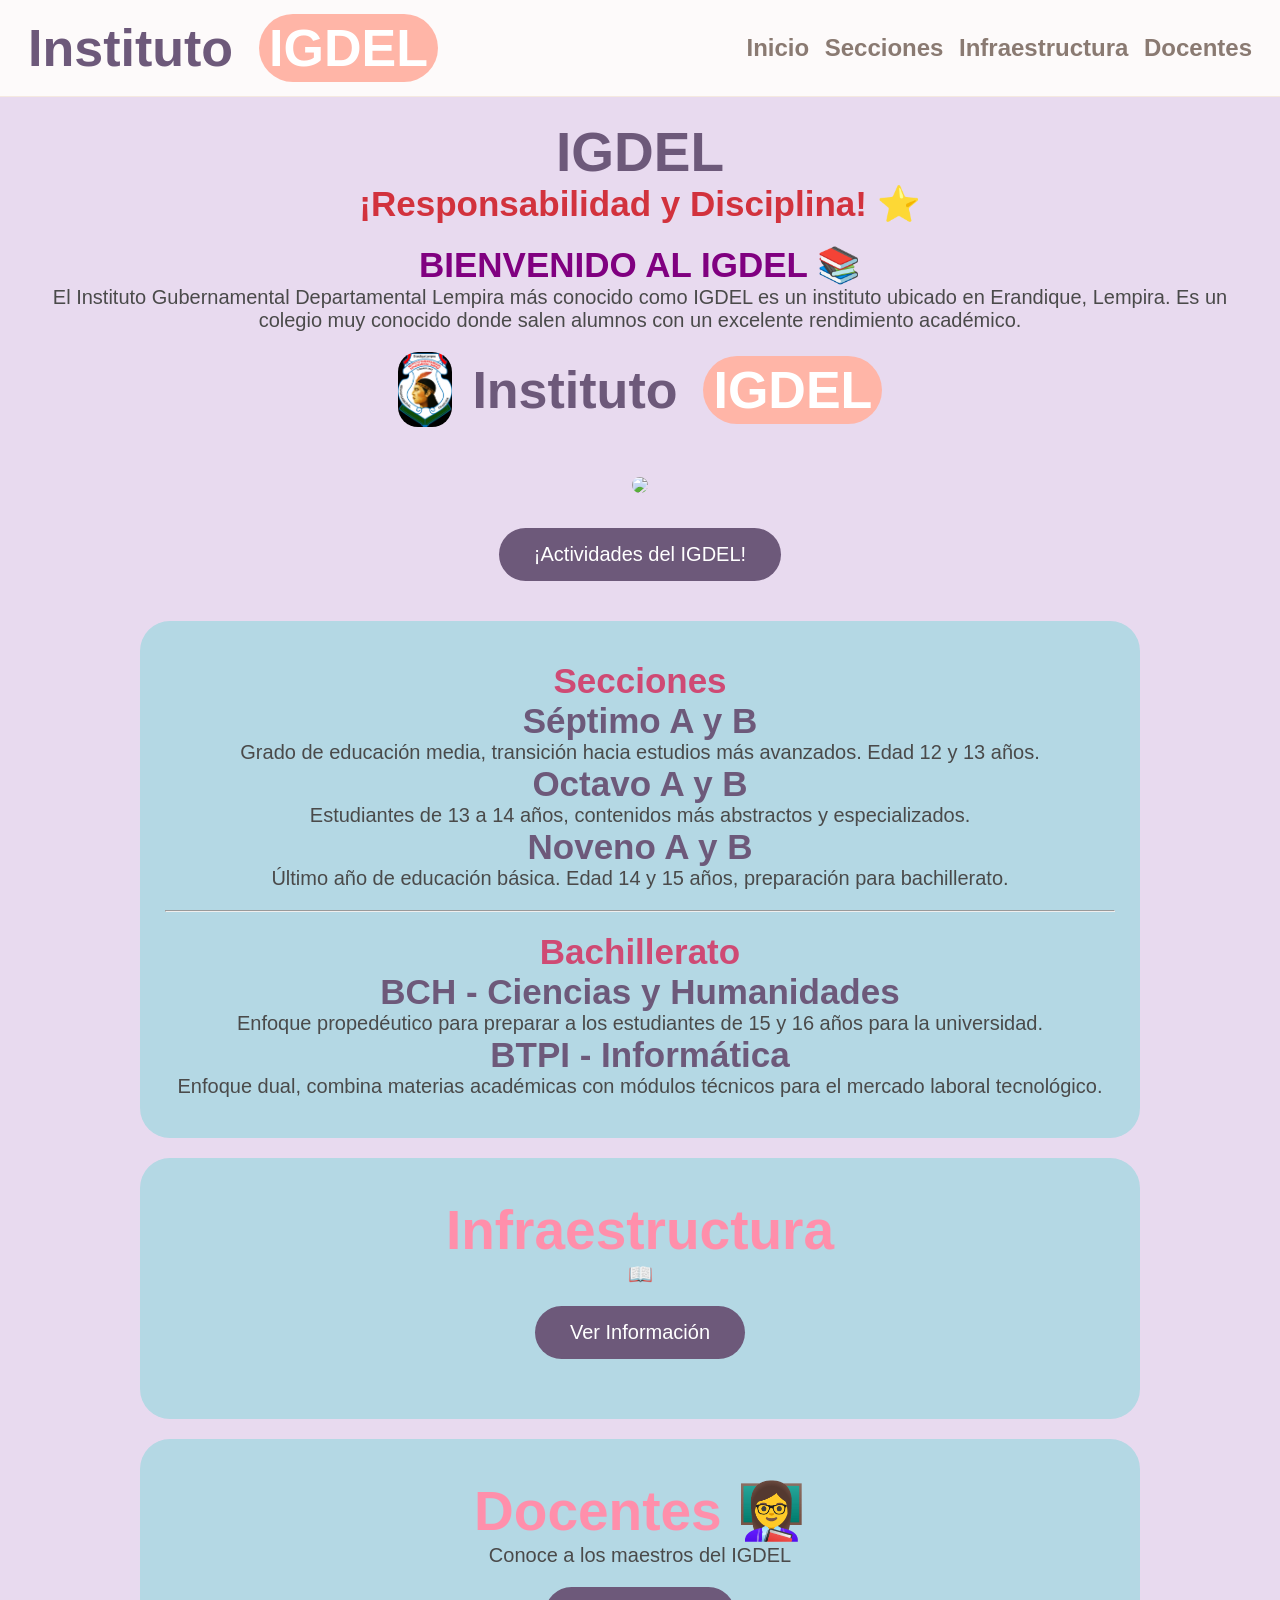
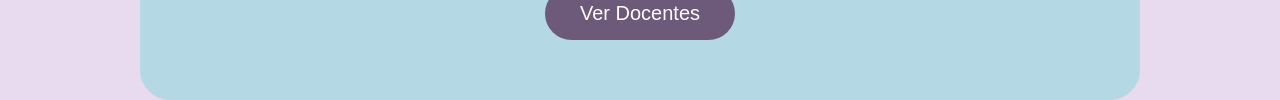
==== index.html @ 0a602501 "Update index.html" ====
<!DOCTYPE html>
<html lang="es">
<head>
  <meta charset="UTF-8">
  <meta name="viewport" content="width=device-width, initial-scale=1.0">
  <title>Colegio IGDEL</title>
  <link rel="stylesheet" href="styless.css">
</head>
<body>

<nav>
  <div class="logo">Instituto<span>IGDEL</span></div>
  <div>
    <a href="#inicio">Inicio</a>
    <a href="#niveles">Secciones</a>
    <a href="#infraestructura">Infraestructura</a>
    <a href="#docentes">Docentes</a>
  </div>
</nav>


<div id="inicio" class="hero">
  <h1 style="color:#6d597a;">IGDEL</h1>
  <h2 style="color:#D2323D;">¡Responsabilidad y Disciplina! ⭐</h2>
  <h2 style="color:purple; margin-top:20px;">BIENVENIDO AL IGDEL 📚</h2>
  <p>El Instituto Gubernamental Departamental Lempira más conocido como IGDEL es un instituto ubicado en Erandique, Lempira. Es un colegio muy conocido donde salen alumnos con un excelente rendimiento académico.</p>
  <div class="logo" style="justify-content:center; margin-top:20px;">
    <img src="logo.jpeg" style="height:75px; border-radius:20px;">
    Instituto <span>IGDEL</span>
  </div>
</div>


<div style="text-align:center;">
  <img src="igdel.jpg" class="img-colegio" width="600">
  <br>
  <button type="button" class="boton-info" onclick="mostrarActividades()">¡Actividades del IGDEL!</button>
  <div id="mi-informacion" class="caja-informacion">
    <img src="acti1.jpg" class="img-colegio" width="600">
    <img src="acti2.jpeg" class="img-colegio" width="300">
    <img src="acti3.jpeg" class="img-colegio" width="600">
    <img src="acti4.jpeg" class="img-colegio" width="600">
  </div>
</div>


<section id="niveles">
  <h2 style="color:#CF4A74; text-align:center;">Secciones</h2>
  <h2>Séptimo A y B</h2>
  <p>Grado de educación media, transición hacia estudios más avanzados. Edad 12 y 13 años.</p>
  <h2>Octavo A y B</h2>
  <p>Estudiantes de 13 a 14 años, contenidos más abstractos y especializados.</p>
  <h2>Noveno A y B</h2>
  <p>Último año de educación básica. Edad 14 y 15 años, preparación para bachillerato.</p>
  <hr style="margin:20px 0;">
  <h2 style="color:#CF4A74; text-align:center;">Bachillerato</h2>
  <h2>BCH - Ciencias y Humanidades</h2>
  <p>Enfoque propedéutico para preparar a los estudiantes de 15 y 16 años para la universidad.</p>
  <h2>BTPI - Informática</h2>
  <p>Enfoque dual, combina materias académicas con módulos técnicos para el mercado laboral tecnológico.</p>
</section>

<section id="infraestructura">
  <h1 style="color:#FF8FAB;">Infraestructura</h1>
  <p>📖</p>
  <button class="boton-info" onclick="mostrarInfo()">Ver Información</button>
  <div id="caja-informacion">
    <h2>Infraestructura del IGDEL</h2>
    <p>El instituto cuenta con aulas amplias, laboratorio de computación, biblioteca, cancha deportiva, baños y áreas verdes para el aprendizaje de los estudiantes.</p>
 <img src="WhatsApp Image 2026-11-09 at 10.29.57 AM.jpeg" width="350px">
<img src="WhatsApp Image 2026-11-09 at 10.38.28 AM.jpeg" width="350px">
<img src="WhatsApp Image 2026-11-09 at 10.39.08 AM.jpeg" width="350px">
  </div>
</section>

<section id="docentes">
  <h1 style="color:#FF8FAB;">Docentes 👩‍🏫</h1>
  <p>Conoce a los maestros del IGDEL</p>
  <button class="boton-info" onclick="mostrarDocentes()">Ver Docentes</button>
  <div id="caja-docentes">
    <p>El instituto está compuesto por docentes que imparten clases desde el nivel básico que sería desde séptimo a noveno que es la jornada de la mañana y la jornada de la tarde que son las carreras que son BCH y BTPI, también está la carrera de los fines de semana que es Promoción Social.</p>
    <h2 style="color:#89CFF0; margin-top:20px;">Español y Apreciación:</h2>
    <p>Estas clases las imparte la Maestra Sulma Oristila Otero Lara ella imparte clases tanto como en la jornada de la tarde como en la jornada de la mañana</p>
<img src="WhatsApp Image 2026-11-09 at 6.05.24 PM.jpeg" width="350px">
    <h2 style="color:#FF8FAB; margin-top:20px;">Física Aplicada y Matemáticas:</h2>
    <p>Estas dos clases las imparte la Profesora Guadalupe Muñoz, Matemáticas las imparte en la jornada de la mañana y en la tarde, y la de Física solo la imparte en la tarde.</p>
<img src="Prof Lupita 2026-11-09 at 6.05.24 PM.jpeg" width="350">
    <h2 style="color:#FF8FAB; margin-top:20px;">Psicología, Filosofía y Legislación:</h2>
    <p>Estas clases las imparte la prof Floridalma Hernandez y las imparte en la jornada de la tarde y le da clases tanto como a BCH y a BTPI </p>
 <h2 style="color:#FF8FAB; margin-top:20px;">Programacion, Ofimatica, informatica y Diseño:</h2>
<p> Estas clases las imparte el Profesor Josue Reyes en la jornada de la tarde en el grado Undecimo de BTPI </p>
 <h2 style="color:#FF8FAB; margin-top:20px;">Ingles:</h2>
<p> Esta clase la imparte el Profesor Carlos Membreño y las imparte en la jornada de la mañana y tarde </p>
<img src="Prof Carlos 2026-11-09 at 6.05.24 PM.jpeg" width="350px"> 
  </div>
</section>

<script>
function mostrarActividades(){
  var caja = document.getElementById("mi-informacion");
  caja.style.display = (caja.style.display === "block") ? "none" : "block";
}
function mostrarInfo(){
  var caja = document.getElementById("caja-informacion");
  caja.style.display = (caja.style.display === "block") ? "none" : "block";
}
function mostrarDocentes(){
  var caja = document.getElementById("caja-docentes");
  caja.style.display = (caja.style.display === "block") ? "none" : "block";
}
</script>

</body>
</html>
---- styless.css ----
link{('C:\Users\Dell\OneDrive\Desktop\Programacion Yeniffer Michell\tarea00index.html');
}

*{
  margin:0;
  padding:0;
  box-sizing:border-box;
}

body{
  font-family:'Poppins', sans-serif;
  background:#E8DAEF;
  color:#4a4a4a;
  text-align:center;
  padding-top: 80px;
  font-size:20px;
}

h1,h2,h3{
  font-family:'Fredoka', sans-serif;
  color:#6d597a;
}
h1{ font-size:55px; }
h2{ font-size:35px; }


nav{
  position:fixed;
  top:0; left:0;
  width:100%;
  z-index:100;
  background:rgba(255,253,251,0.9);
  backdrop-filter:blur(12px);
  display:flex;
  justify-content:space-between;
  align-items:center;
  padding:14px 28px;
  border-bottom:1px solid #f5e9e0;
}
.logo{
  font-family:'Fredoka', sans-serif;
  font-size:2.6em;
  font-weight:700;
  color:#6d597a;
  display:flex;
  align-items:center;
  gap:20px;
}
.logo span{
  background:#FFB5A7;
  padding:4px 10px;
  border-radius:40px;
  color:white;
  margin-left:6px;
}
nav a{
  text-decoration:none;
  color:#8a7a72;
  margin-left:10px;
  font-weight:600;
  font-size:1.2em;
}


.hero{
  text-align:center;
  padding:40px 25px;
}


section{
  max-width:1000px;
  margin:auto;
  padding:40px 25px;
  background:#B4D8E4;
  border-radius:30px;
  margin-top:20px;
}

.img-colegio{
  max-width:100%;
  border-radius:20px;
  margin:10px 0;
}


.boton-info{
  background:#6d597a;
  color:white;
  padding:15px 35px;
  font-size:20px;
  font-family:'Fredoka', sans-serif;
  border:none;
  border-radius:100px;
  cursor:pointer;
  margin:20px;
}
.boton-info:hover{
  background:#FFB5A7;
}

.caja-informacion, #caja-informacion, #caja-docentes{
  display:none;
  max-width:600px;
  margin:30px auto;
  padding:30px;
  background:white;
  border-radius:30px;
  border-left:8px solid #FFB5A7;
  text-align:left;
}
#caja-docentes{
  max-width:800px;
}
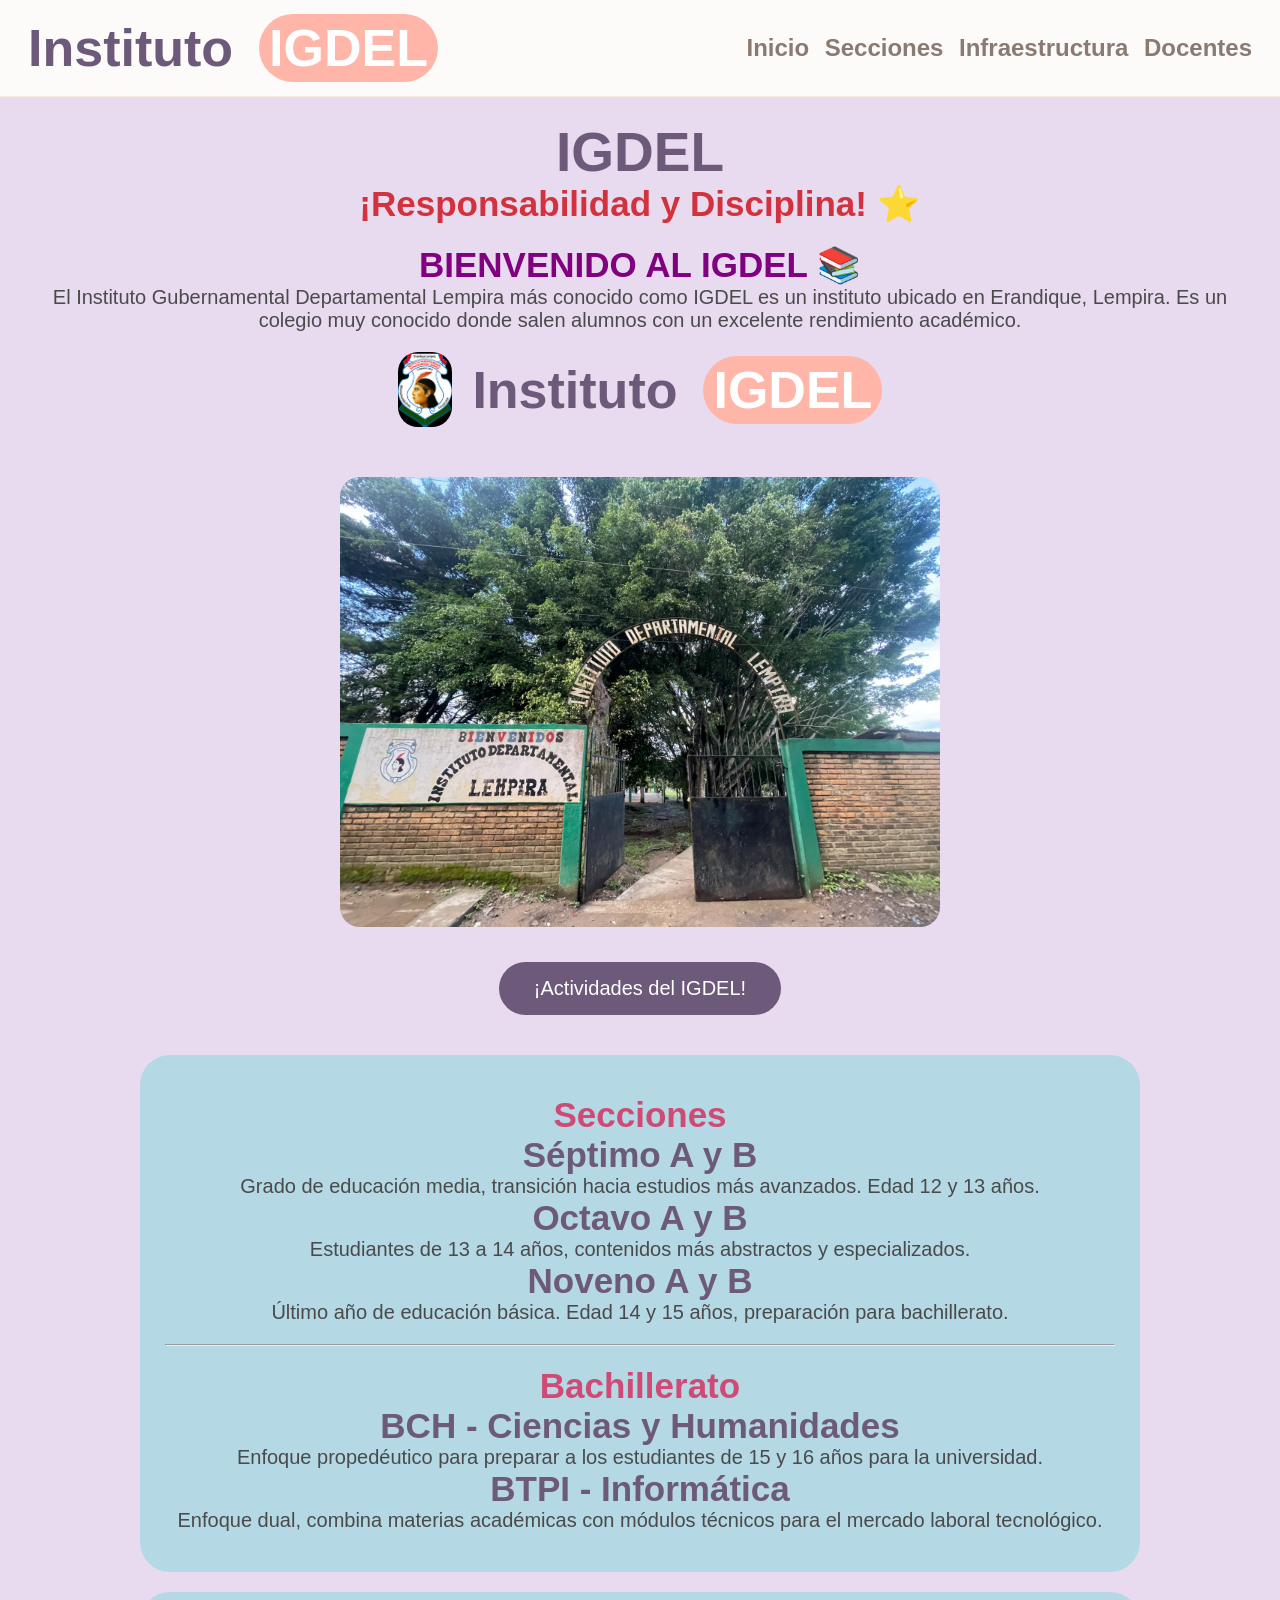
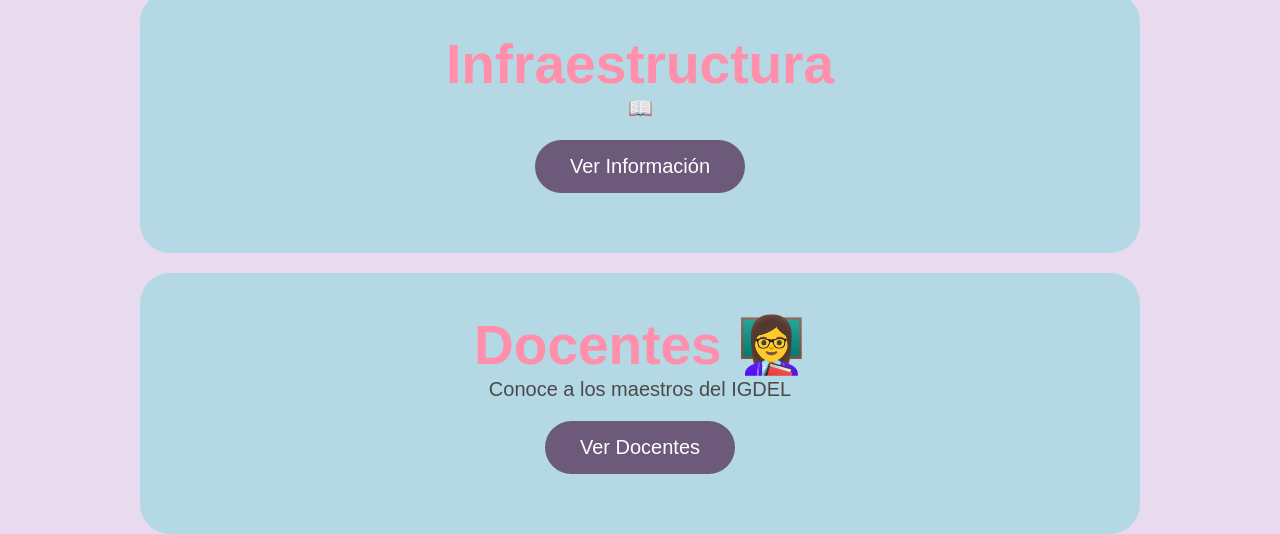
==== commit df9f6d82: "Update index.html" ====
--- a/index.html
+++ b/index.html
@@ -32,7 +32,7 @@
 
 
 <div style="text-align:center;">
-  <img src="igdel.jpg" class="img-colegio" width="600">
+  <img src="igdel.jpeg" class="img-colegio" width="600">
   <br>
   <button type="button" class="boton-info" onclick="mostrarActividades()">¡Actividades del IGDEL!</button>
   <div id="mi-informacion" class="caja-informacion">
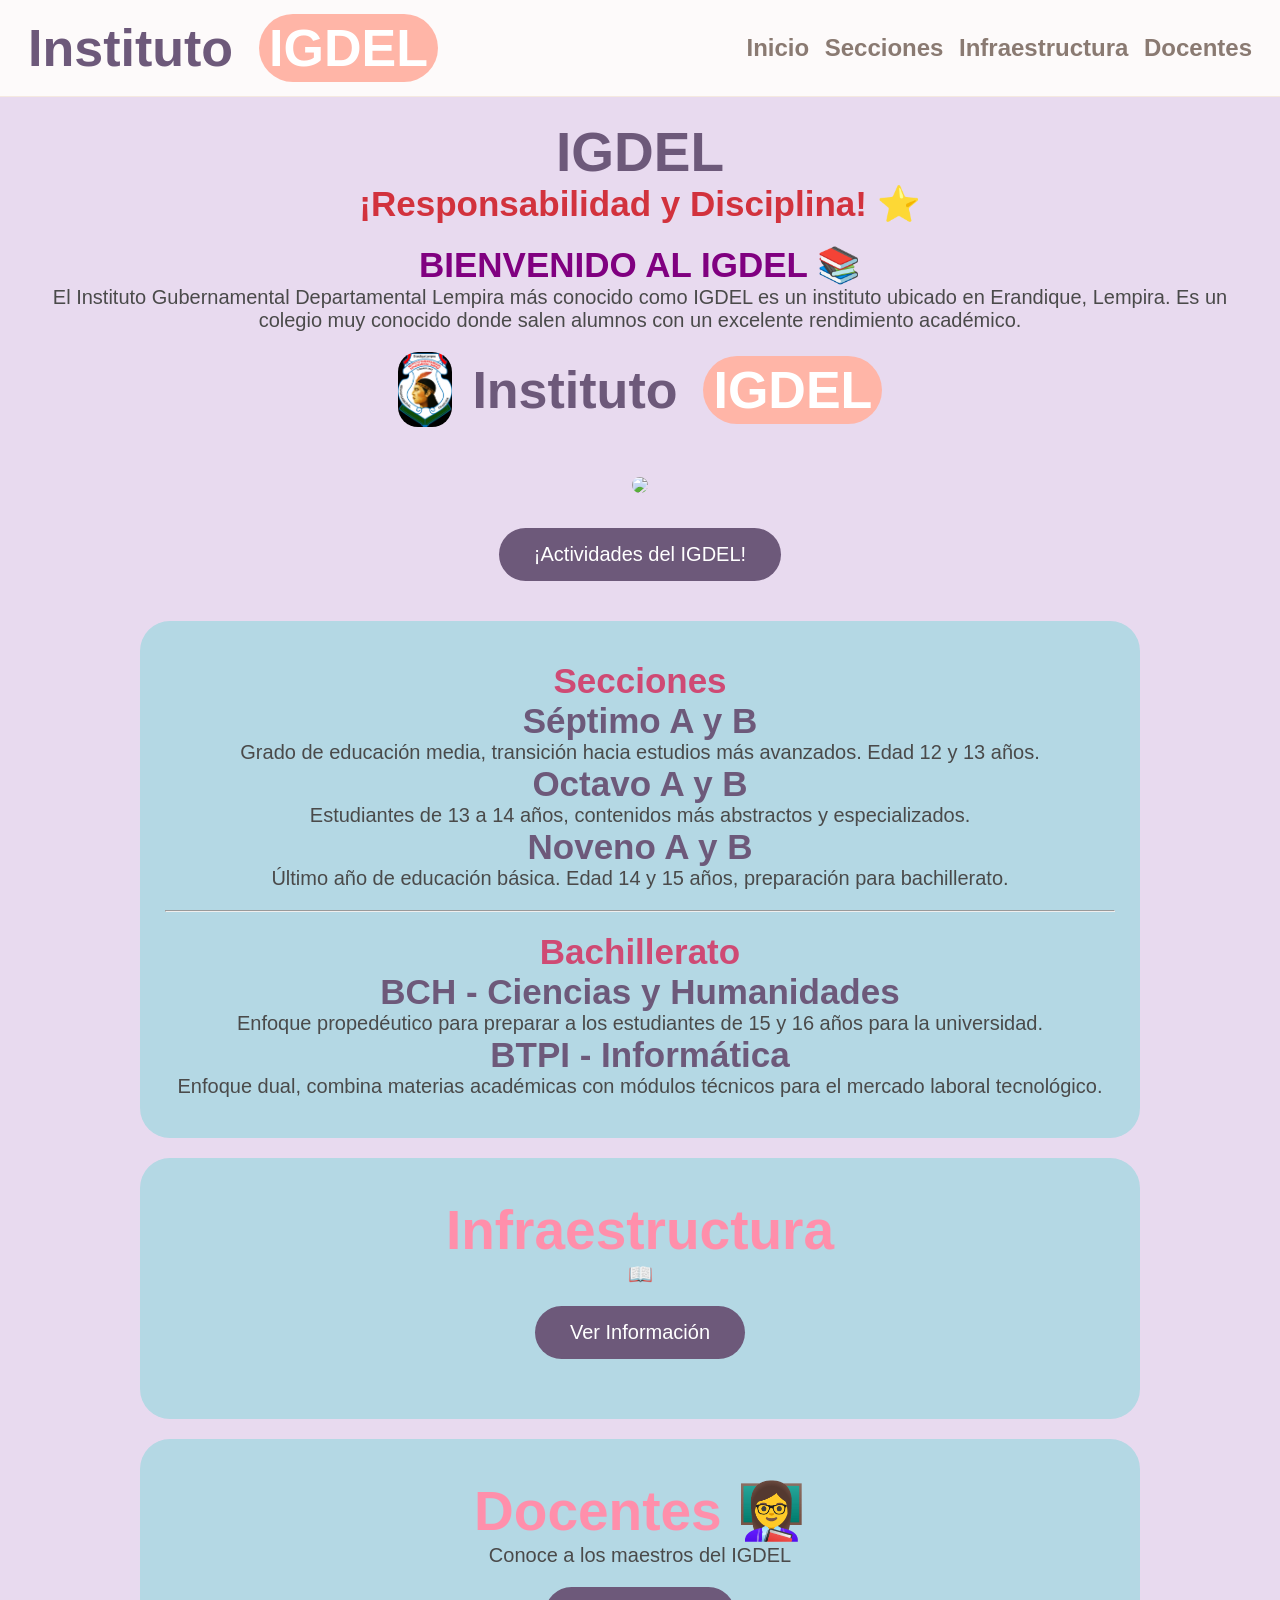
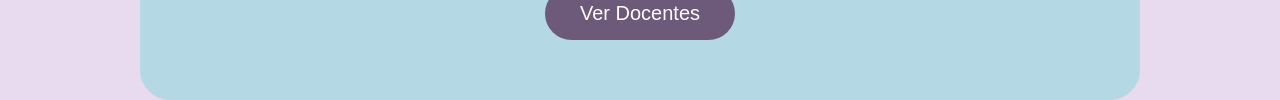
==== commit 4fa17f71: "Update index.html" ====
--- a/index.html
+++ b/index.html
@@ -32,7 +32,7 @@
 
 
 <div style="text-align:center;">
-  <img src="igdel.jpeg" class="img-colegio" width="600">
+  <img src="igdel.jpg" class="img-colegio" width="600">
   <br>
   <button type="button" class="boton-info" onclick="mostrarActividades()">¡Actividades del IGDEL!</button>
   <div id="mi-informacion" class="caja-informacion">
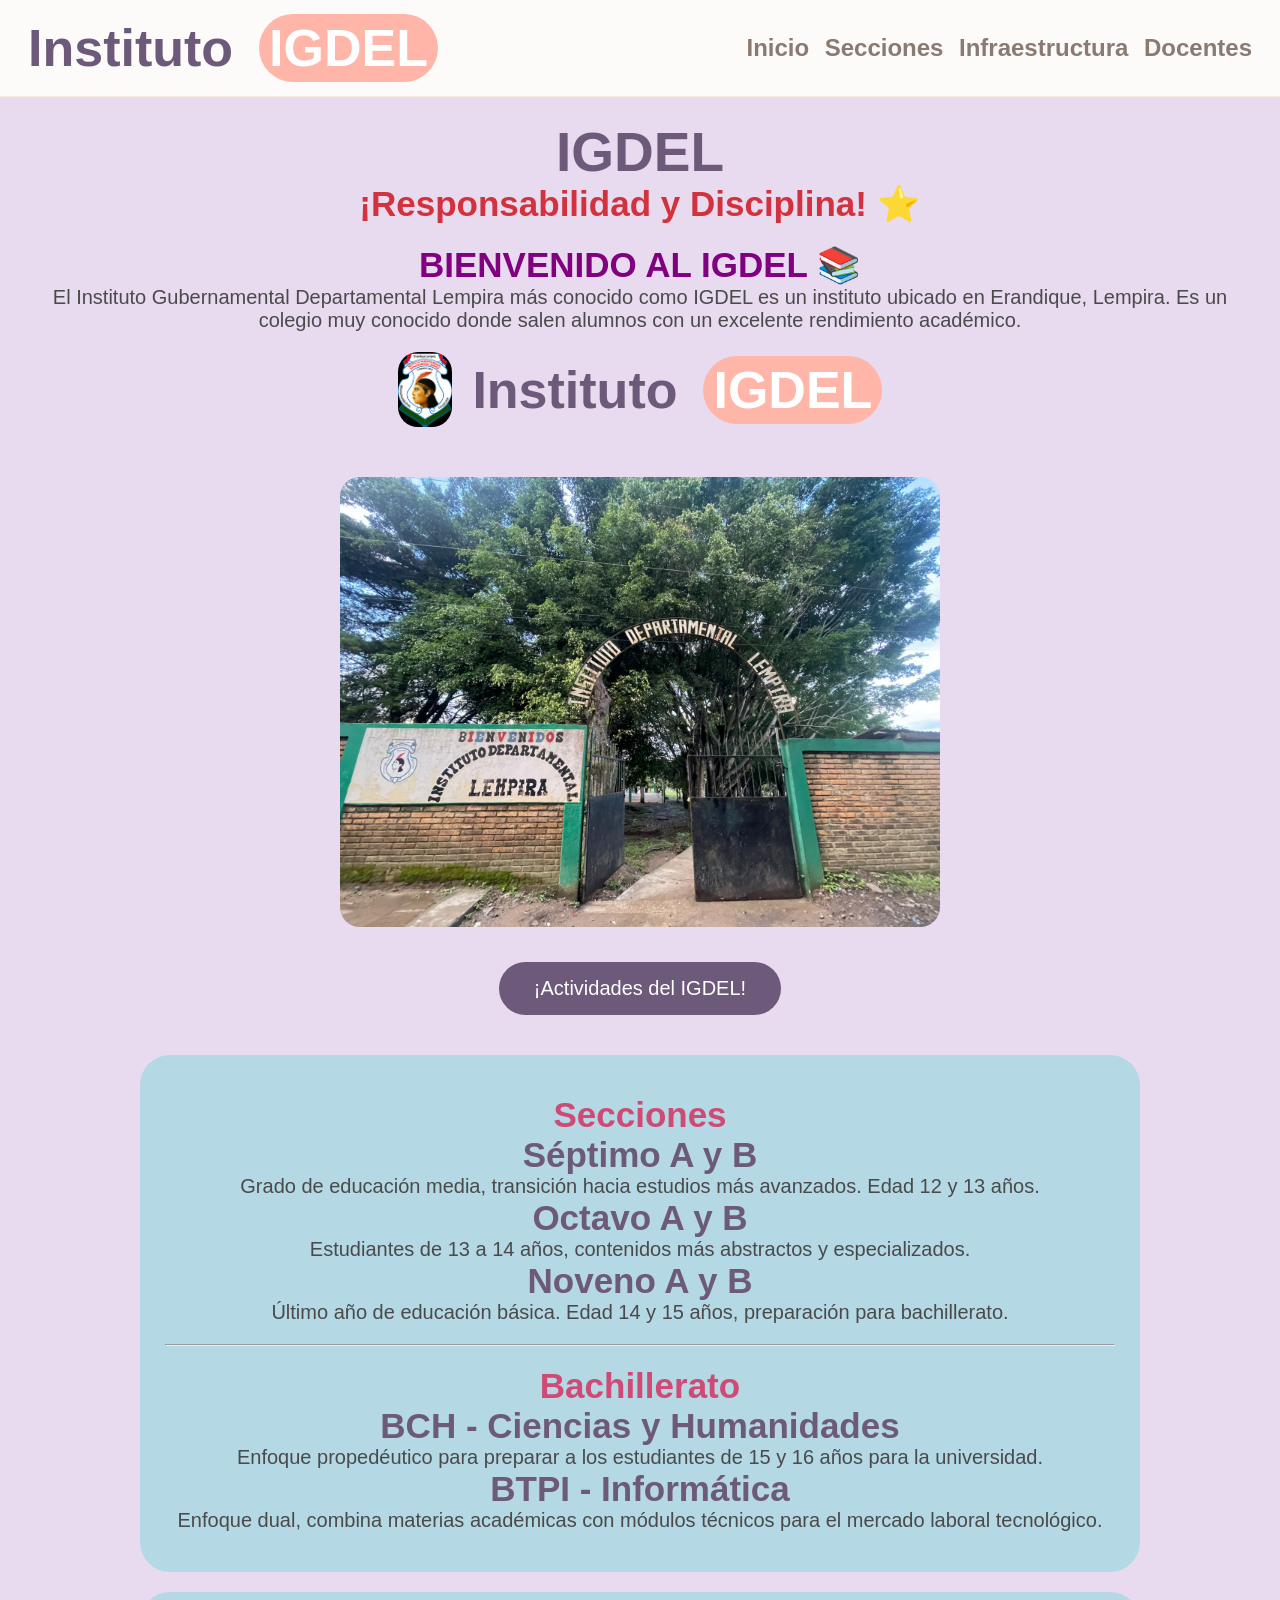
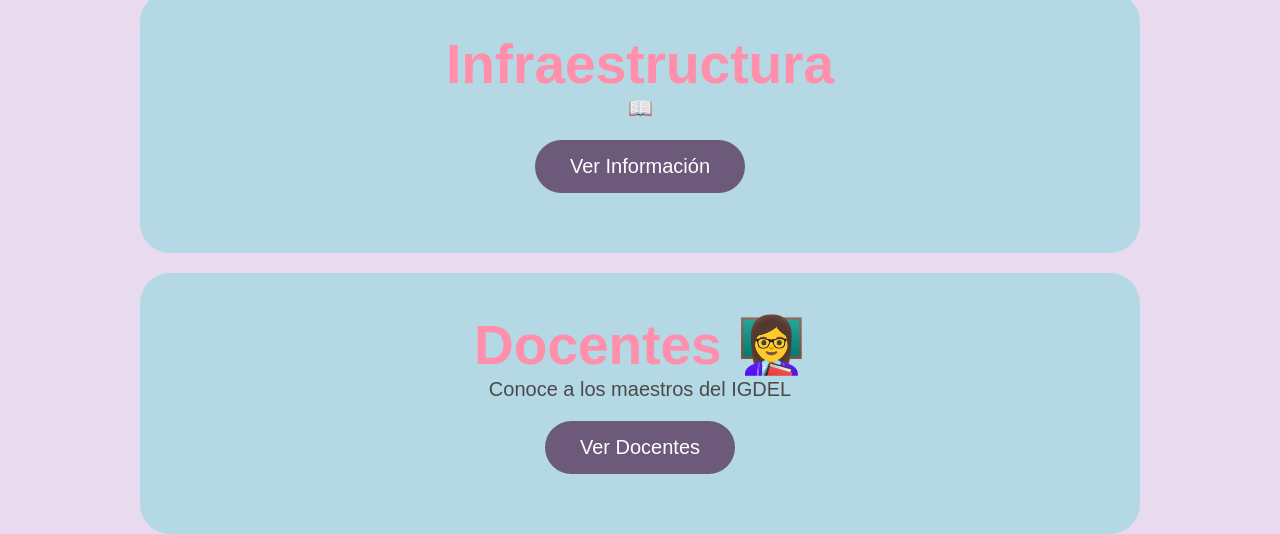
==== commit 58e510db: "Update index.html" ====
--- a/index.html
+++ b/index.html
@@ -32,7 +32,7 @@
 
 
 <div style="text-align:center;">
-  <img src="igdel.jpg" class="img-colegio" width="600">
+  <img src="igdel.jpeg" class="img-colegio" width="600">
   <br>
   <button type="button" class="boton-info" onclick="mostrarActividades()">¡Actividades del IGDEL!</button>
   <div id="mi-informacion" class="caja-informacion">
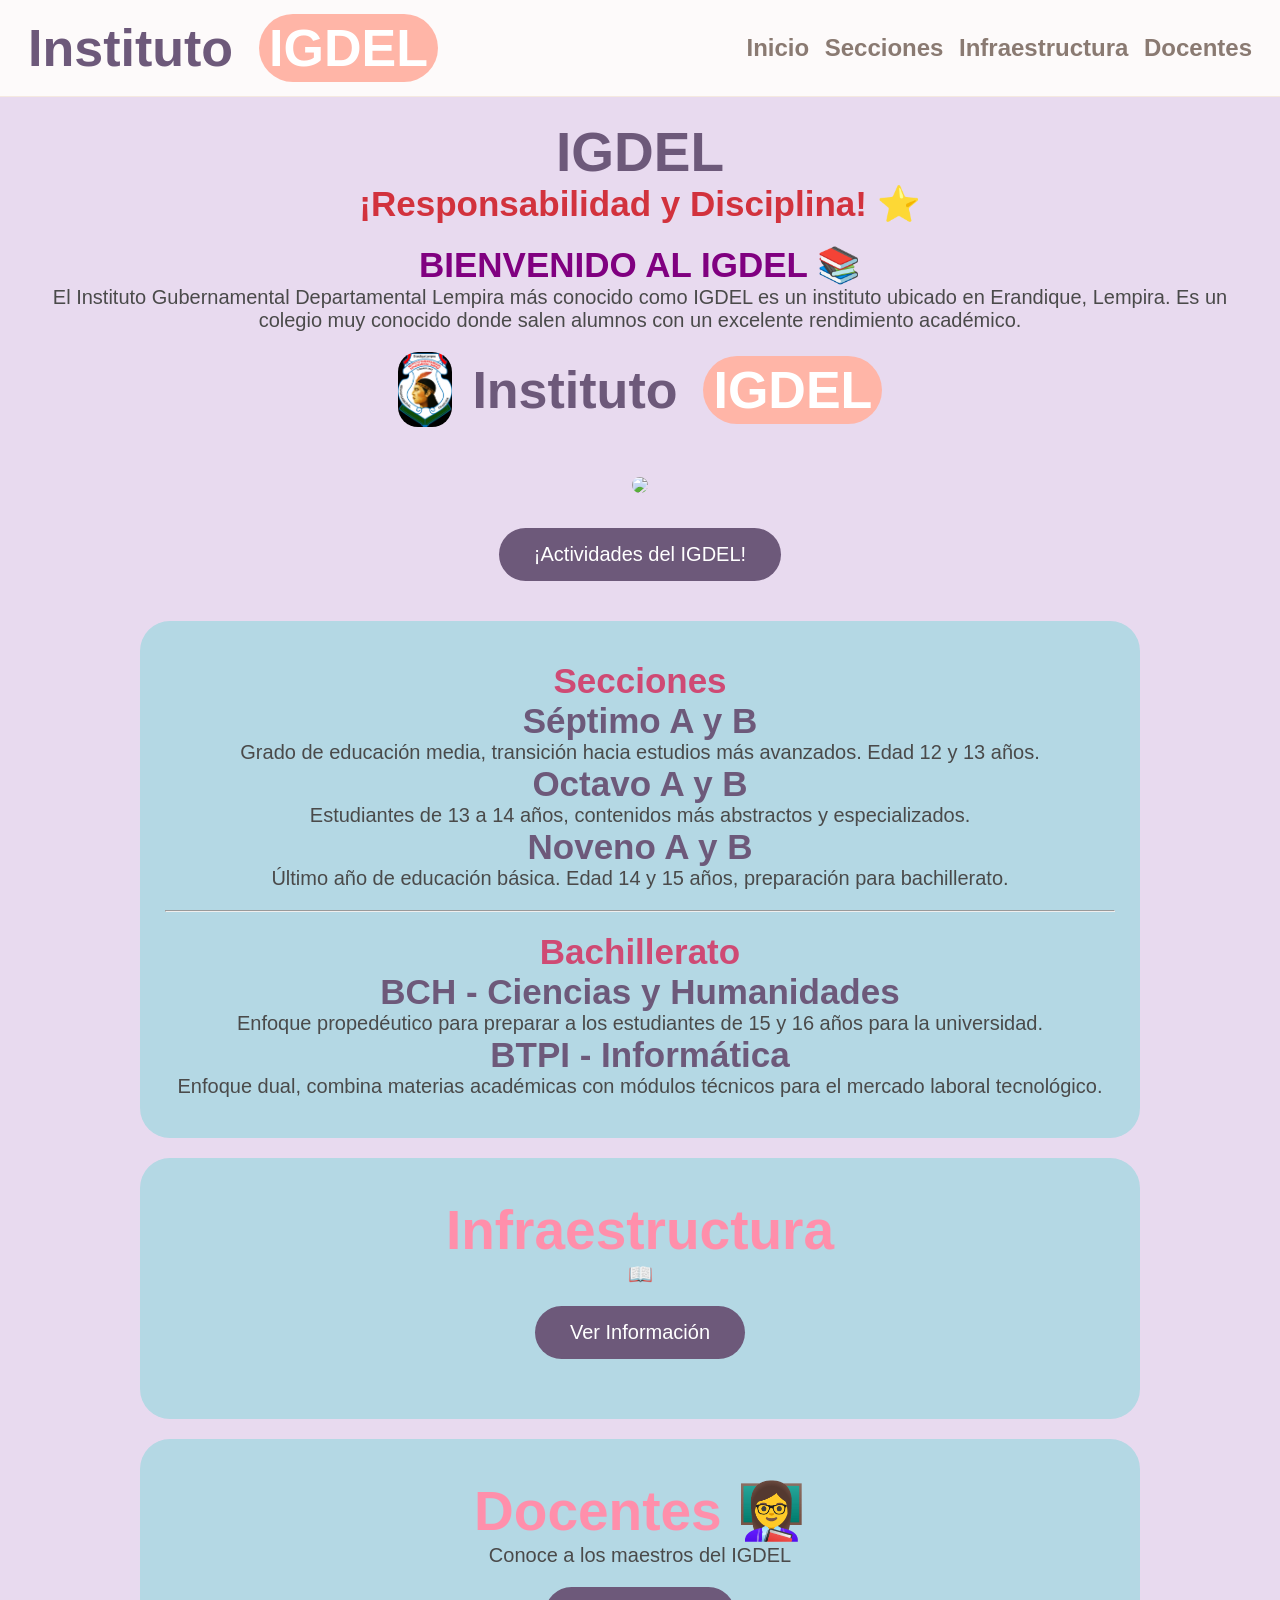
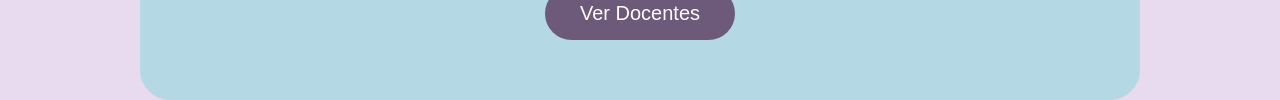
==== commit 547f1d43: "Update index.html" ====
--- a/index.html
+++ b/index.html
@@ -32,7 +32,7 @@
 
 
 <div style="text-align:center;">
-  <img src="igdel.jpeg" class="img-colegio" width="600">
+  <img src="igdel.jpg" class="img-colegio" width="600">
   <br>
   <button type="button" class="boton-info" onclick="mostrarActividades()">¡Actividades del IGDEL!</button>
   <div id="mi-informacion" class="caja-informacion">
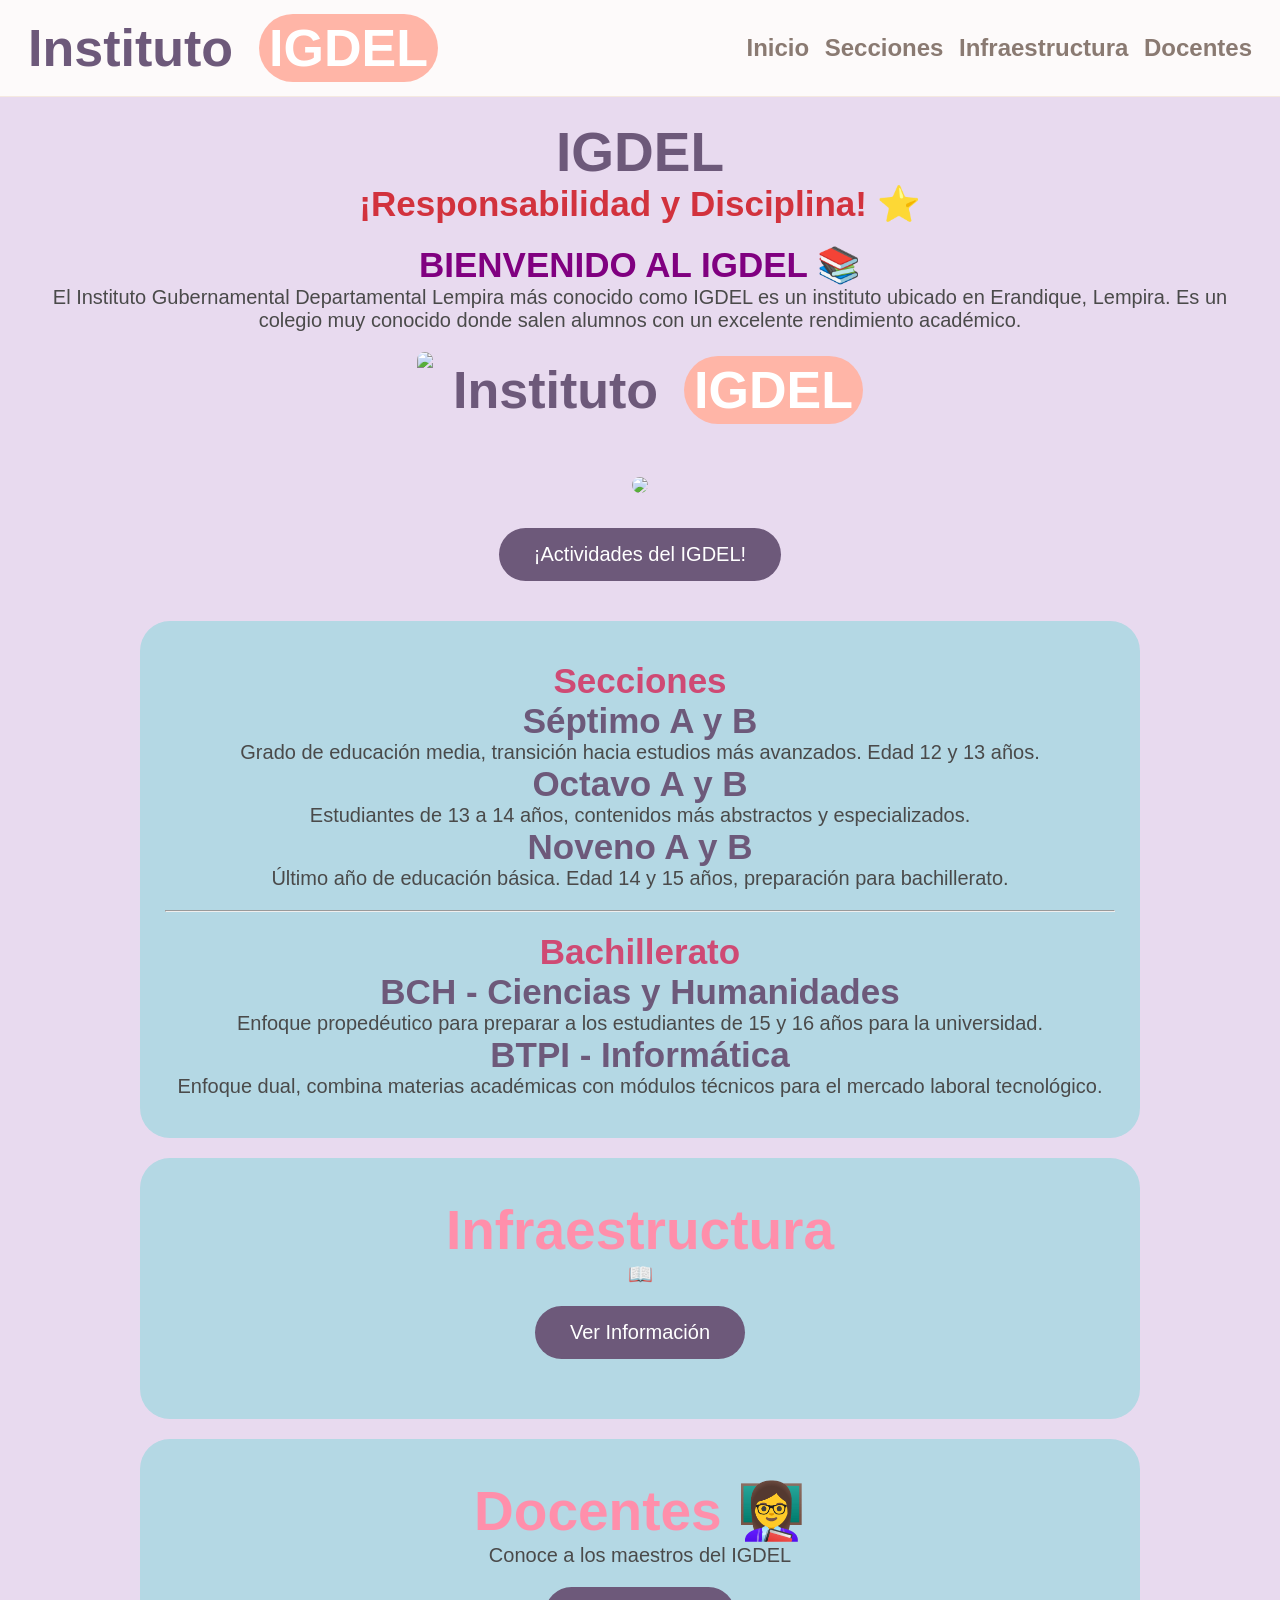
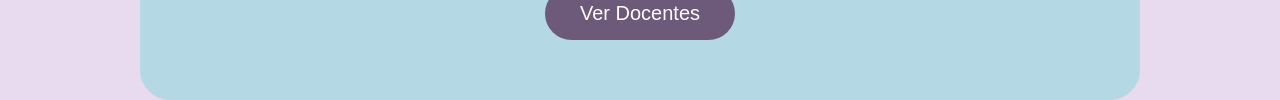
==== commit 87e8a3b8: "Update index.html" ====
--- a/index.html
+++ b/index.html
@@ -25,7 +25,7 @@
   <h2 style="color:purple; margin-top:20px;">BIENVENIDO AL IGDEL 📚</h2>
   <p>El Instituto Gubernamental Departamental Lempira más conocido como IGDEL es un instituto ubicado en Erandique, Lempira. Es un colegio muy conocido donde salen alumnos con un excelente rendimiento académico.</p>
   <div class="logo" style="justify-content:center; margin-top:20px;">
-    <img src="logo.jpeg" style="height:75px; border-radius:20px;">
+    <img src="logo.jpg" style="height:75px; border-radius:20px;">
     Instituto <span>IGDEL</span>
   </div>
 </div>
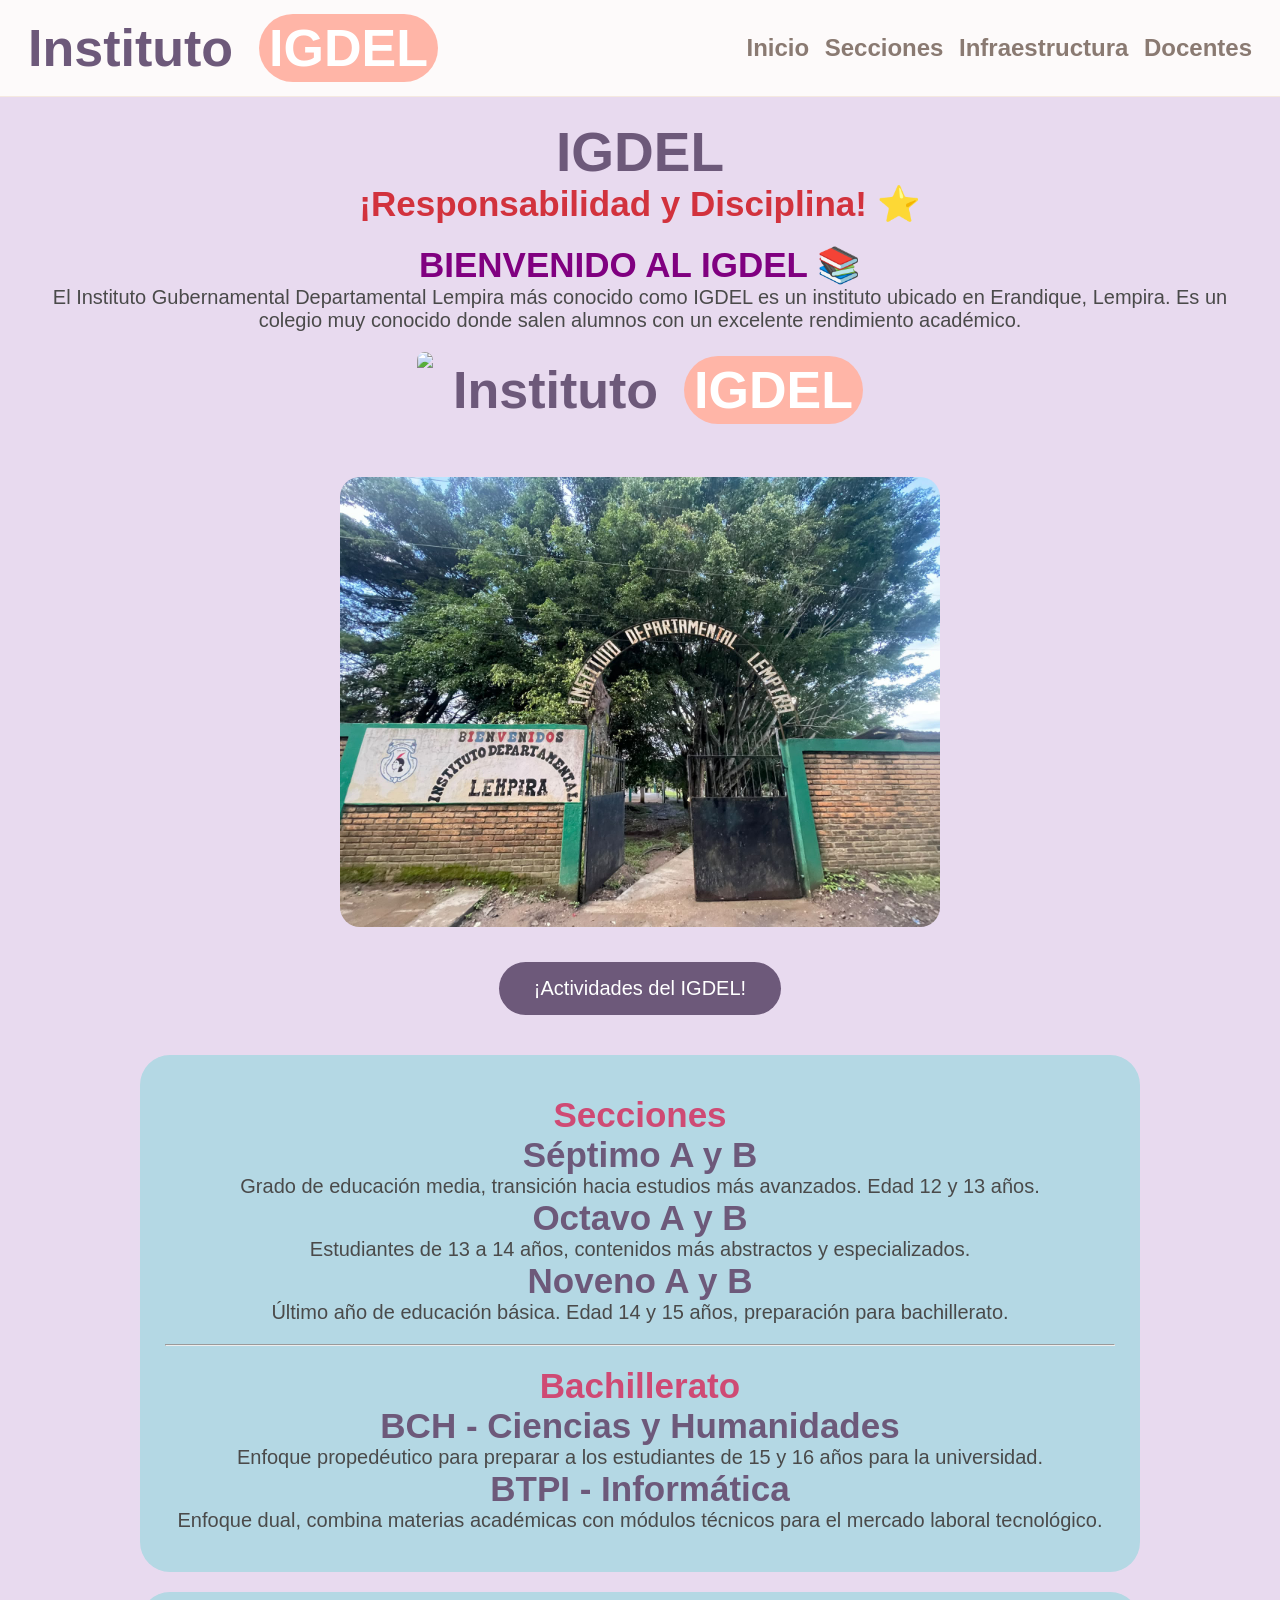
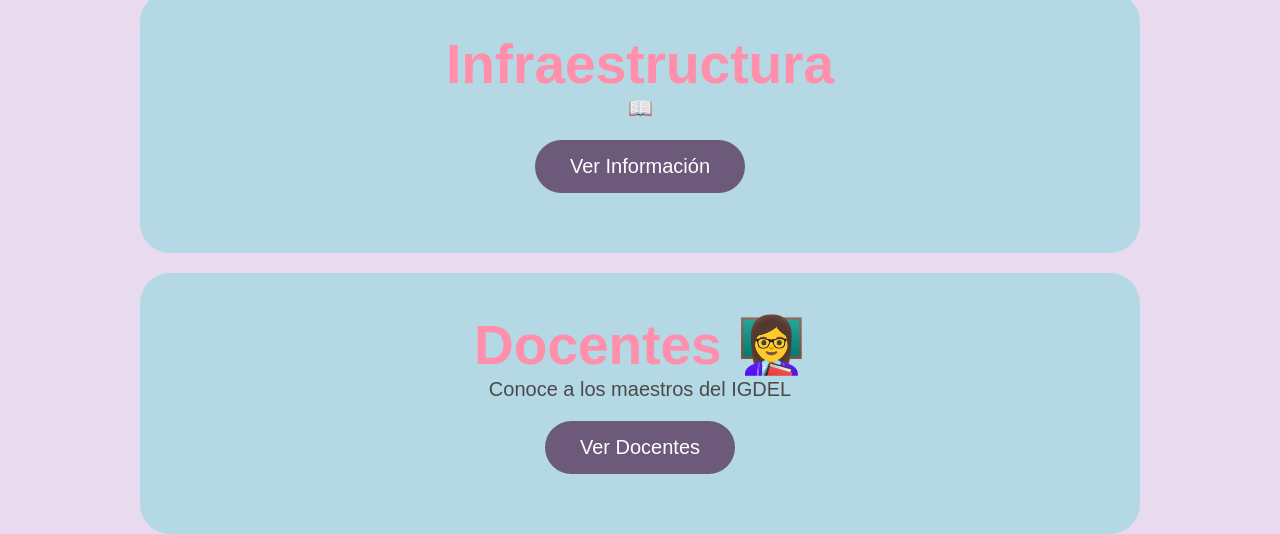
==== commit 846693f7: "Update index.html" ====
--- a/index.html
+++ b/index.html
@@ -32,11 +32,11 @@
 
 
 <div style="text-align:center;">
-  <img src="igdel.jpg" class="img-colegio" width="600">
+  <img src="igdel.jpeg" class="img-colegio" width="600">
   <br>
   <button type="button" class="boton-info" onclick="mostrarActividades()">¡Actividades del IGDEL!</button>
   <div id="mi-informacion" class="caja-informacion">
-    <img src="acti1.jpg" class="img-colegio" width="600">
+    <img src="acti1.jpeg" class="img-colegio" width="600">
     <img src="acti2.jpeg" class="img-colegio" width="300">
     <img src="acti3.jpeg" class="img-colegio" width="600">
     <img src="acti4.jpeg" class="img-colegio" width="600">
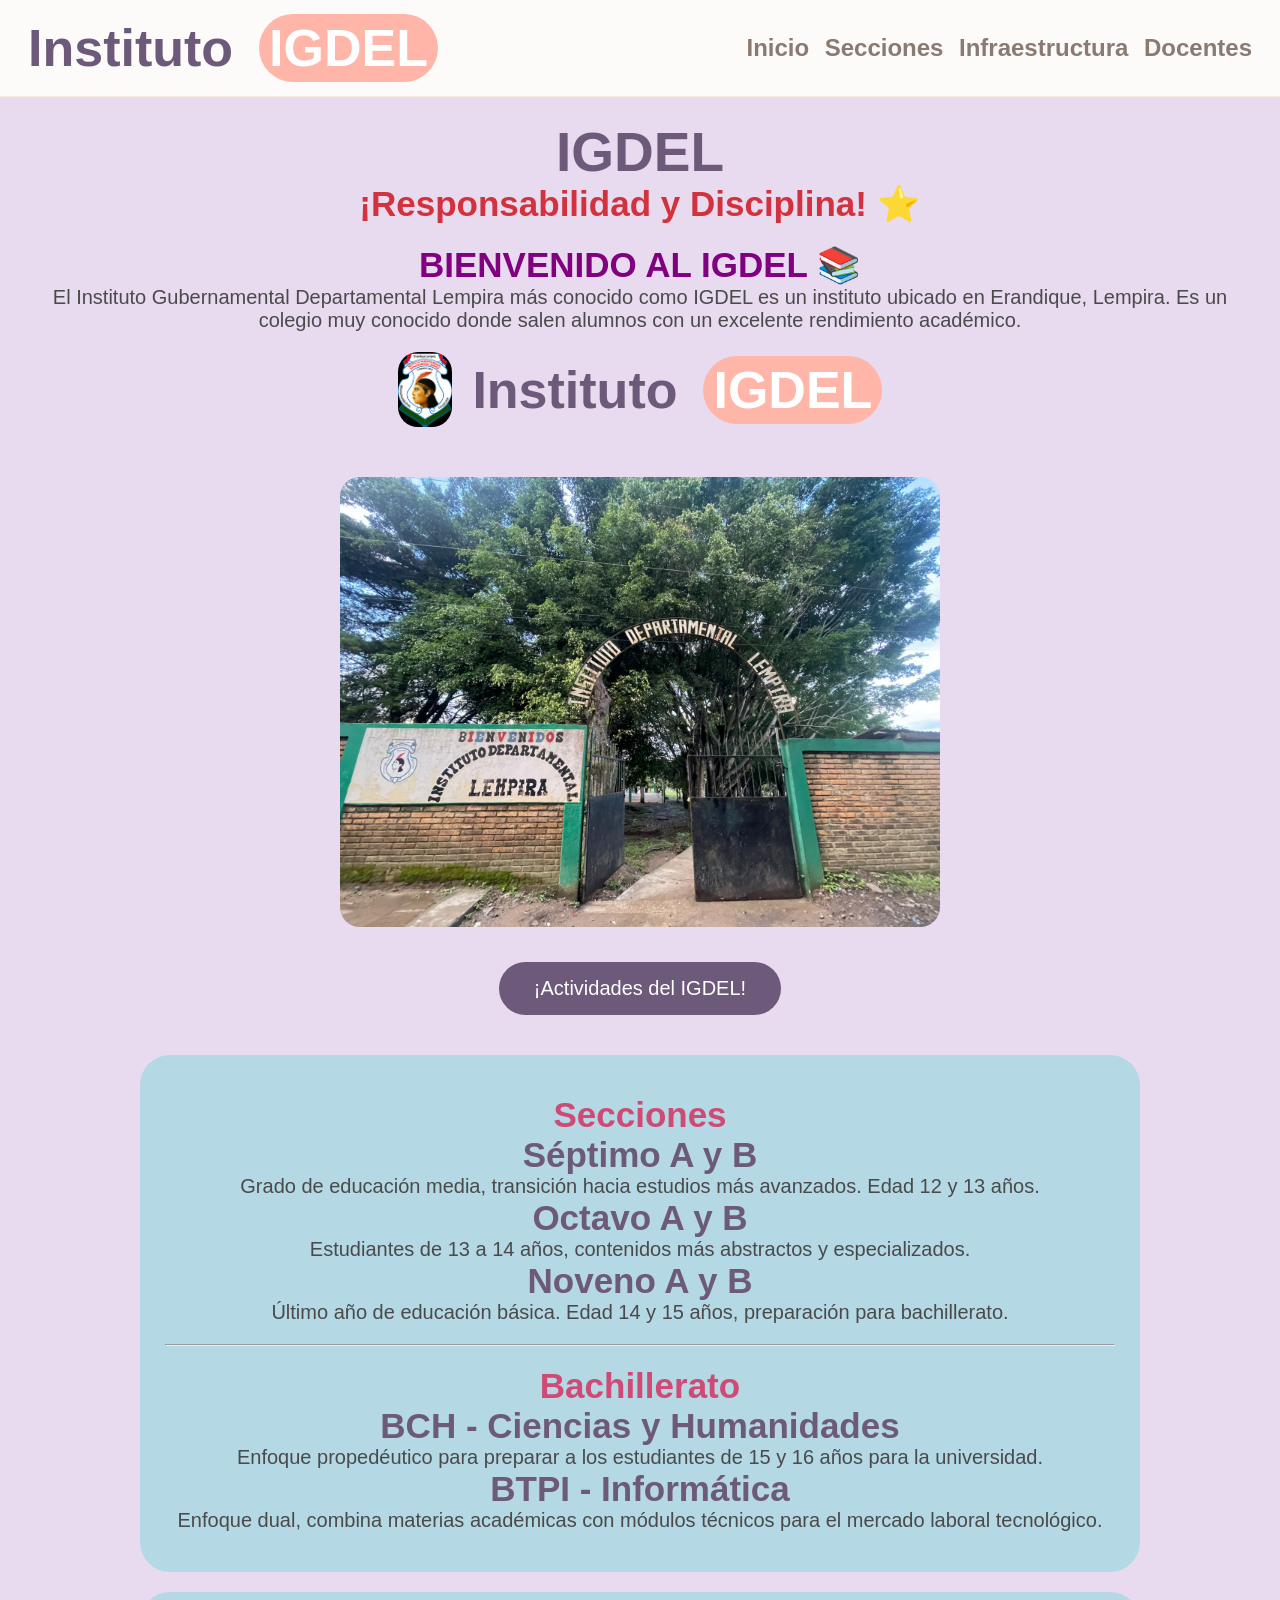
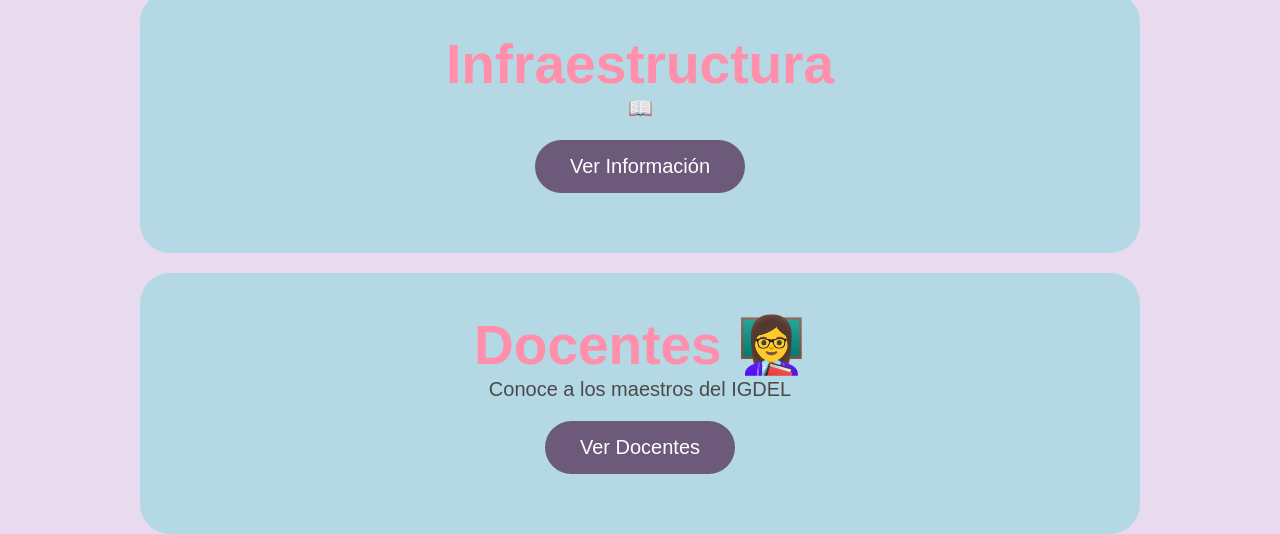
==== commit a4e626eb: "Update index.html" ====
--- a/index.html
+++ b/index.html
@@ -25,7 +25,7 @@
   <h2 style="color:purple; margin-top:20px;">BIENVENIDO AL IGDEL 📚</h2>
   <p>El Instituto Gubernamental Departamental Lempira más conocido como IGDEL es un instituto ubicado en Erandique, Lempira. Es un colegio muy conocido donde salen alumnos con un excelente rendimiento académico.</p>
   <div class="logo" style="justify-content:center; margin-top:20px;">
-    <img src="logo.jpg" style="height:75px; border-radius:20px;">
+    <img src="logo.jpeg" style="height:75px; border-radius:20px;">
     Instituto <span>IGDEL</span>
   </div>
 </div>
